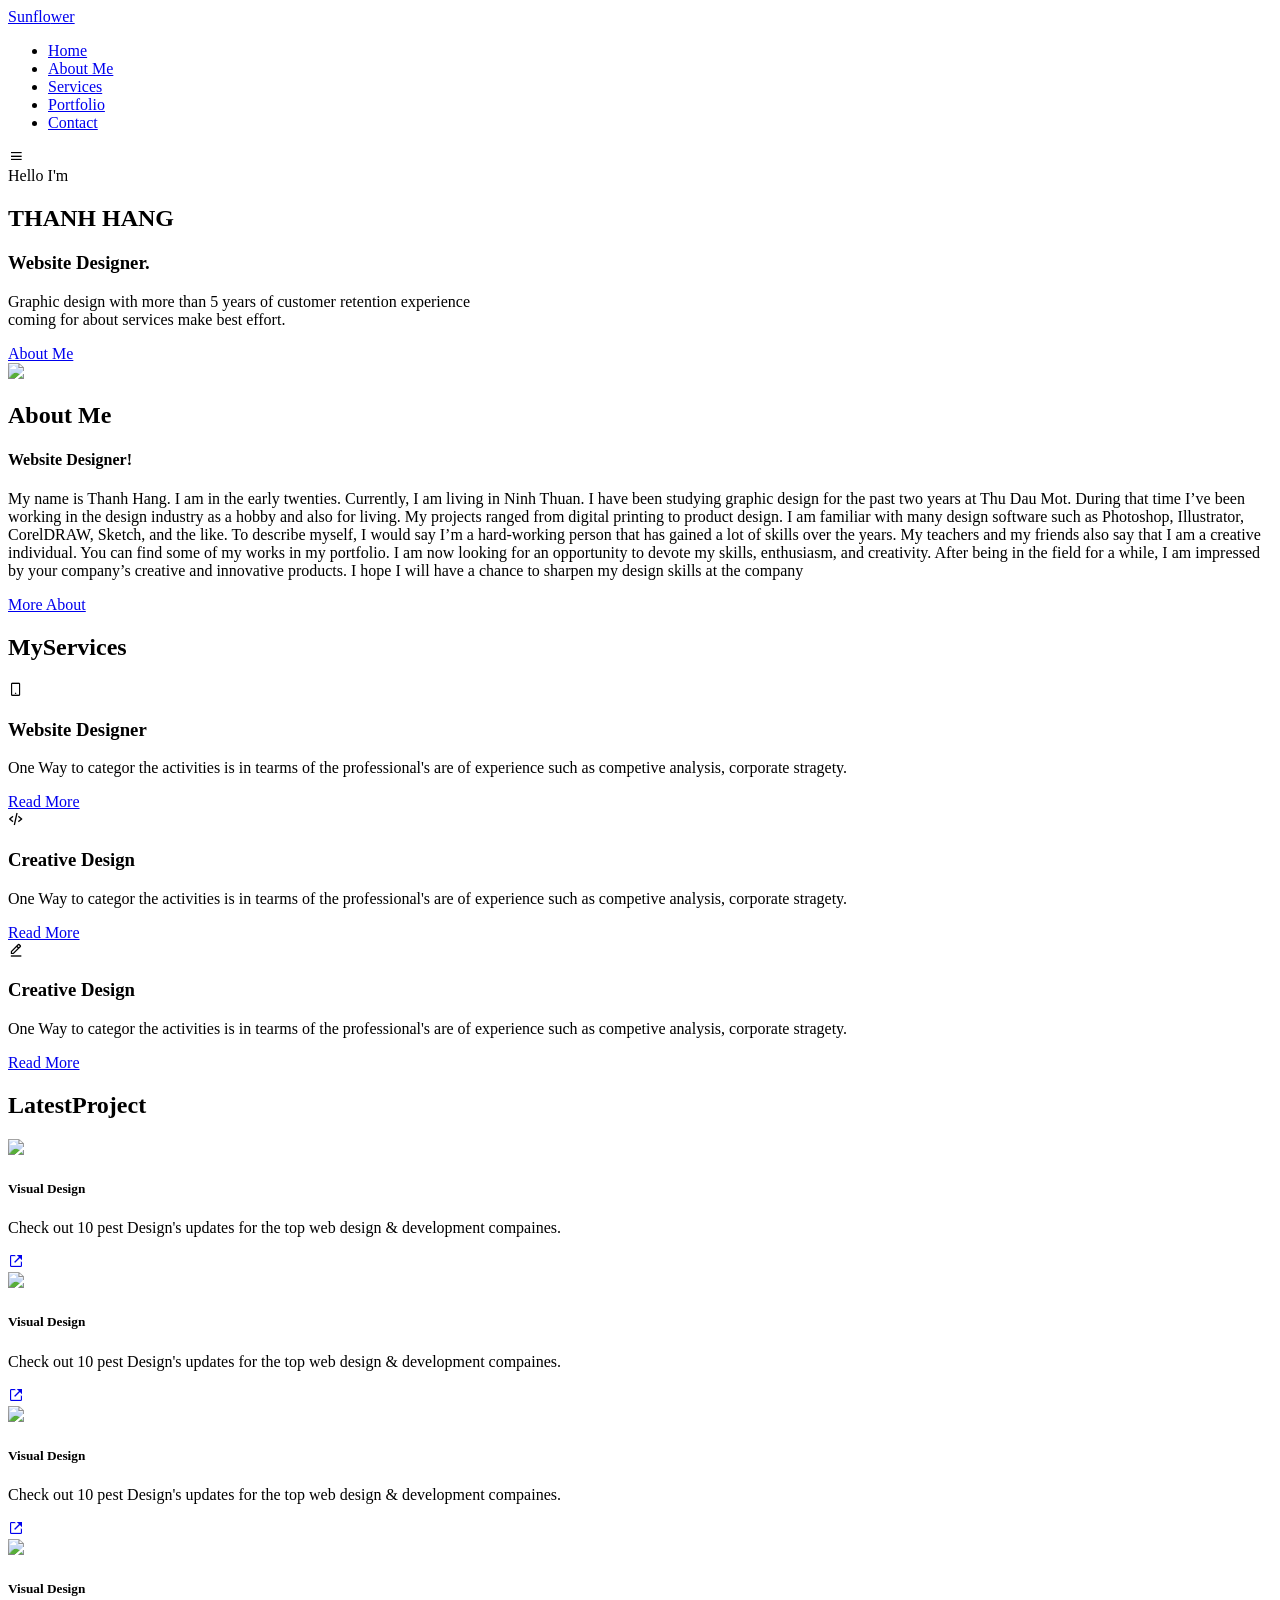
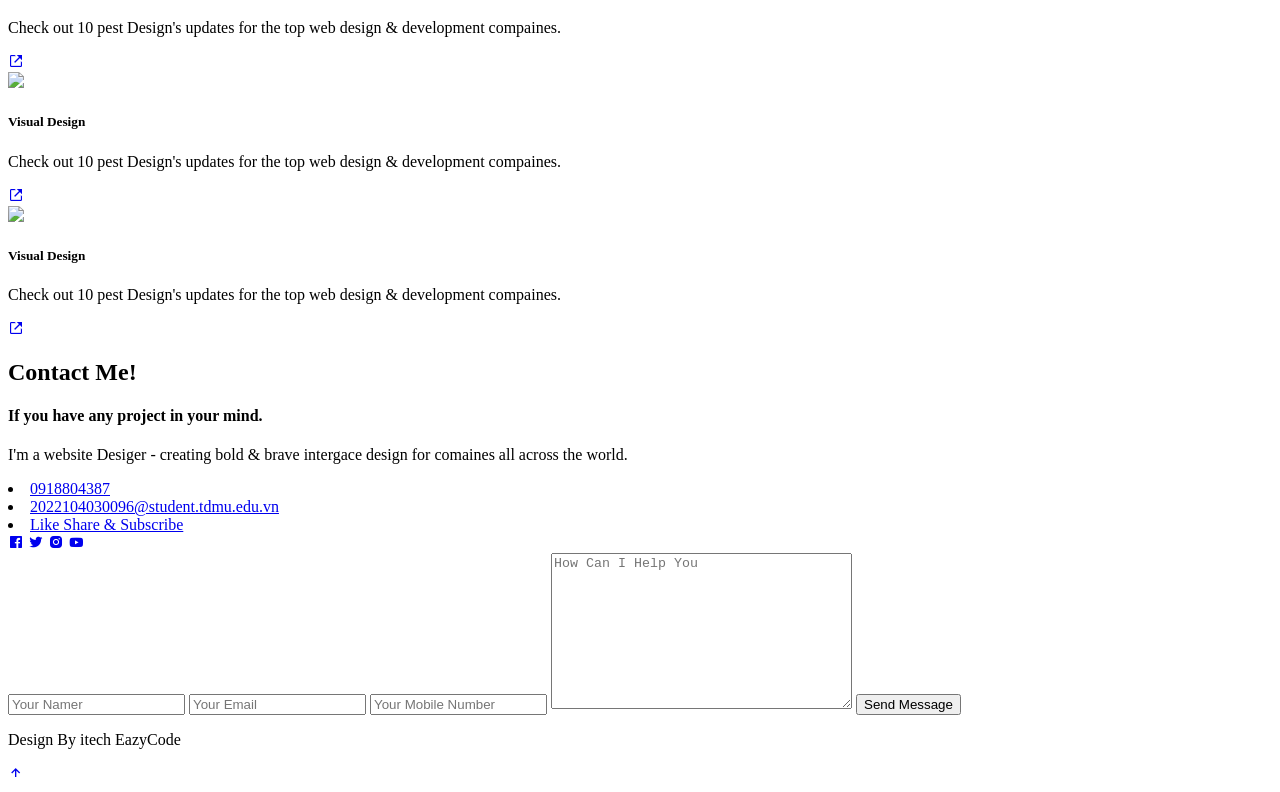
==== index.html @ 2a1840fd "portfolio portfolio-html" ====
<!DOCTYPE html>
<html lang="en">
<head>

<title>TRANTHITHANHHANG Portfolio Website</title>
<!---custom css link---->
<link rel="stylesheet" type="text/css" href="../css/style.css">

<link rel="stylesheet"
  href="https://unpkg.com/boxicons@latest/css/boxicons.min.css">
</head>
<body>
<!------Header Section------>
<header>
    <a href="#" class="logo">Sunflo<span>wer</span></a>
<ul class="navlist">
   <li><a href="#home" class="active">Home</a></li>
   <li><a href="#about">About Me</a></li>
   <li><a href="#services">Services</a></li>
   <li><a href="#portfolio">Portfolio</a></li>
   <li><a href="#contact">Contact</a></li>
   </ul>
   <div class="bx bx-menu" id="menu-icon"></div>
   </header>
   
   <!---------Home Section--------------->
   <section class="home" id="home">
   <div class="home-text">
   <div class="slide">
   <span class="one">Hello</span>
   <span class="two">I'm</span>
   </div>
   <h1>THANH HANG</h1>
   <h3>Website <span>Designer.</span></h3>
   <p>Graphic design with more than 5 years of customer retention experience <br> coming for about services make best effort.</p>
   <div class="button">
   <a href="#" class="btn">About Me</a>
   </div>
   </div>
   </section>
   
   <!------about Section------->
<section class="about" id="about">
<div class="about-img">
<img src="../img/ảnh đại diện.png">
</div>

<div class="about-text">
<h2>About <span>Me</span></h2>
<h4>Website Designer!</h4>
<p>My name is Thanh Hang. I am in the early twenties. Currently, I am living in Ninh Thuan. I have been studying graphic design for the past two years at Thu Dau Mot. During that time I’ve been working in the design industry as a hobby and also for living. My projects ranged from digital printing to product design. I am familiar with many design software such as Photoshop, Illustrator, CorelDRAW, Sketch, and the like. To describe myself, I would say I’m a hard-working person that has gained a lot of skills over the years. My teachers and my friends also say that I am a creative individual. You can find some of my works in my portfolio. I am now looking for an opportunity to devote my skills, enthusiasm, and creativity. After being in the field for a while, I am impressed by your company’s creative and innovative products. I hope I will have a chance to sharpen my design skills at the company
</p>
<a href="#" class="btn">More About</a>
</div>
</section>
<!-----------Services Section-------------->
<section class="services" id="services">
<div class="main-text">
<h2><span>My</span>Services</h2>
</div>
<div class="services-content">
<div class="box">
<div class="s-icons">
<i class='bx bx-mobile-alt'></i>
</div>
<h3>Website Designer</h3>
<p> One Way to categor the activities is in tearms of the professional's are of experience such as competive analysis, corporate stragety.</p>
<a href="#" class="btn">Read More</a>
</div>

<div class="box">
<div class="s-icons">
<i class='bx bx-code-alt'></i>
</div>
<h3>Creative Design</h3>
<p>One Way to categor the activities is in tearms of the professional's are of experience such as competive analysis, corporate stragety.</p>
<a href="#" class="btn">Read More</a>
</div>

<div class="box">
<div class="s-icons">
<i class='bx bx-edit-alt'></i>
</div>
<h3>Creative Design</h3>
<p>One Way to categor the activities is in tearms of the professional's are of experience such as competive analysis, corporate stragety.</p>
<a href="#" class="btn">Read More</a>
</div>
</div>
</section>

<!-----------Portfolio Section--------->
<section class="portfolio" id="portfolio">
<div class="main-text">
<h2><span>Latest</span>Project</h2>
</div>
<div class="portfolio-content">
<div class="row">
<img src="../img/hinh 1.jpg">
<div class="layer">
<h5>Visual Design</h5>
<p>Check out 10 pest Design's updates for the top web design & development compaines.</p>
<a href="#"> <i class='bx bx-link-external'></i></a>
</div>
</div>

<div class="row">
<img src="../img/hình 2.jpg">
<div class="layer">
<h5>Visual Design</h5>
<p>Check out 10 pest Design's updates for the top web design & development compaines.</p>
<a href="#"> <i class='bx bx-link-external'></i></a>
</div>
</div>

<div class="row">
<img src="../img/hinh 3.jpg">
<div class="layer">
<h5>Visual Design</h5>
<p>Check out 10 pest Design's updates for the top web design & development compaines.</p>
<a href="#"> <i class='bx bx-link-external'></i></a>
</div>
</div>

<div class="row">
<img src="../img/hinh 4.jpg">
<div class="layer">
<h5>Visual Design</h5>
<p>Check out 10 pest Design's updates for the top web design & development compaines.</p>
<a href="#"> <i class='bx bx-link-external'></i></a>
</div>
</div>

<div class="row">
<img src="../img/hinh 5.jpg">
<div class="layer">
<h5>Visual Design</h5>
<p>Check out 10 pest Design's updates for the top web design & development compaines.</p>
<a href="#"> <i class='bx bx-link-external'></i></a>
</div>
</div>

<div class="row">
  <img src="../img/hinh 6.jpg">
  <div class="layer">
  <h5>Visual Design</h5>
<p>Check out 10 pest Design's updates for the top web design & development compaines.</p>
<a href="#"> <i class='bx bx-link-external'></i></a>
</div>
</div>
</div>

</section>
<!--------------Contact section----------->
<section class="contact" id="contact">
<div class="contact-text">
<h2>Contact <span>Me!</span></h2>
<h4> If you have any project in your mind.</h4>
<p>I'm a website Desiger - creating bold & brave intergace design for comaines all across the world.</p>
<div class="list">
<li><a href="#">0918804387</a></li>
<li><a href="#">2022104030096@student.tdmu.edu.vn</a></li>
<li><a href="#">Like Share & Subscribe</a></li>
</div>
<div class="contact-icons">
<a href="#"><i class='bx bxl-facebook-square'></i></a>
<a href="#"><i class='bx bxl-twitter'></i></a>
<a href="#"><i class='bx bxl-instagram-alt'></i></a>
<a href="#"><i class='bx bxl-youtube' ></i></a>
</div>

</div>
<div class="contact-form">
<from action="">
<input type="name" placeholder="Your Namer " required>
<input type="email" placeholder="Your Email " required>
<input type="number" placeholder="Your Mobile Number " required>
<textarea name="" id="" cols="35" rows="10" placeholder="How Can I Help You " required></textarea>
<input type="submit" value="Send Message" class="submit" required>
</from>

</div>

</div>
</section>

<!-----------End Section---------->
<section class="end">
<div class="last-text">
<p>Design By itech EazyCode</p>
</div>
<div class="top">
<a href="#home"><i class='bx bx-up-arrow-alt' ></i></a>
</div>
</section>

</body>

</html>
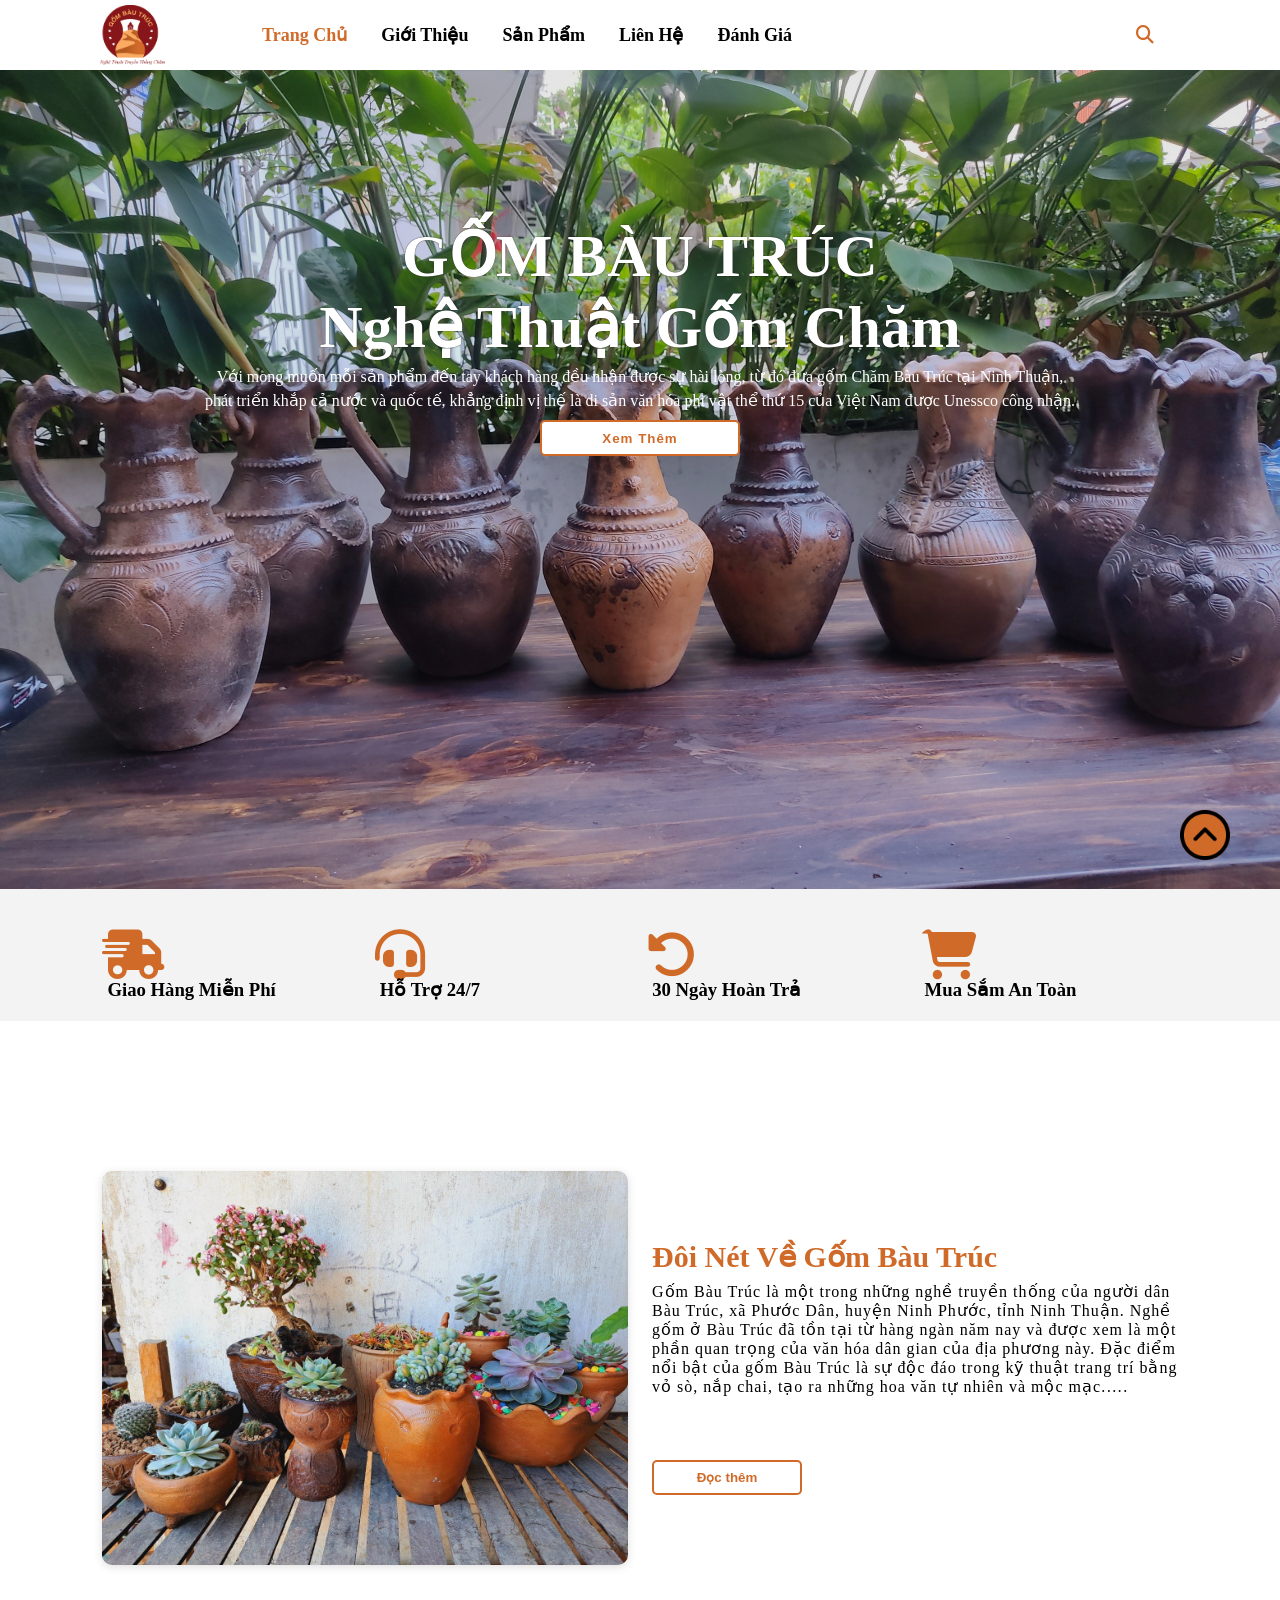
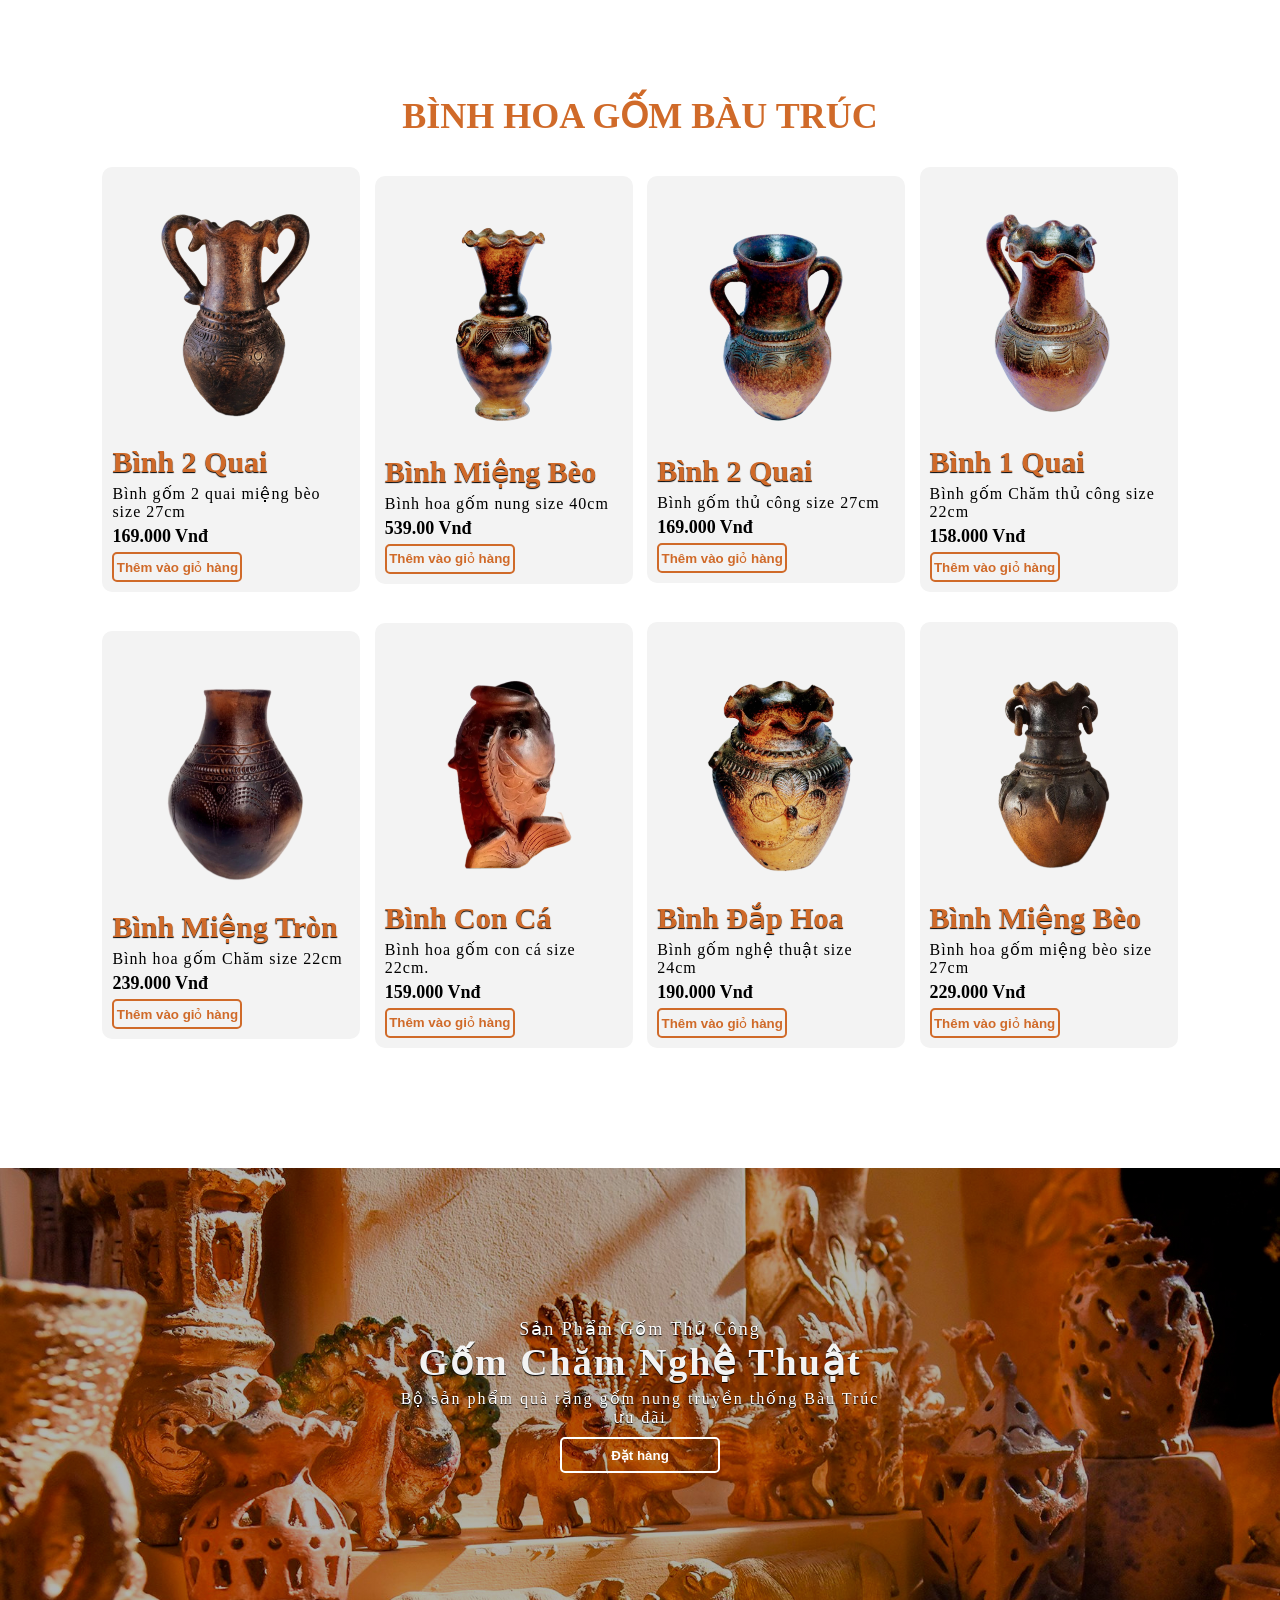
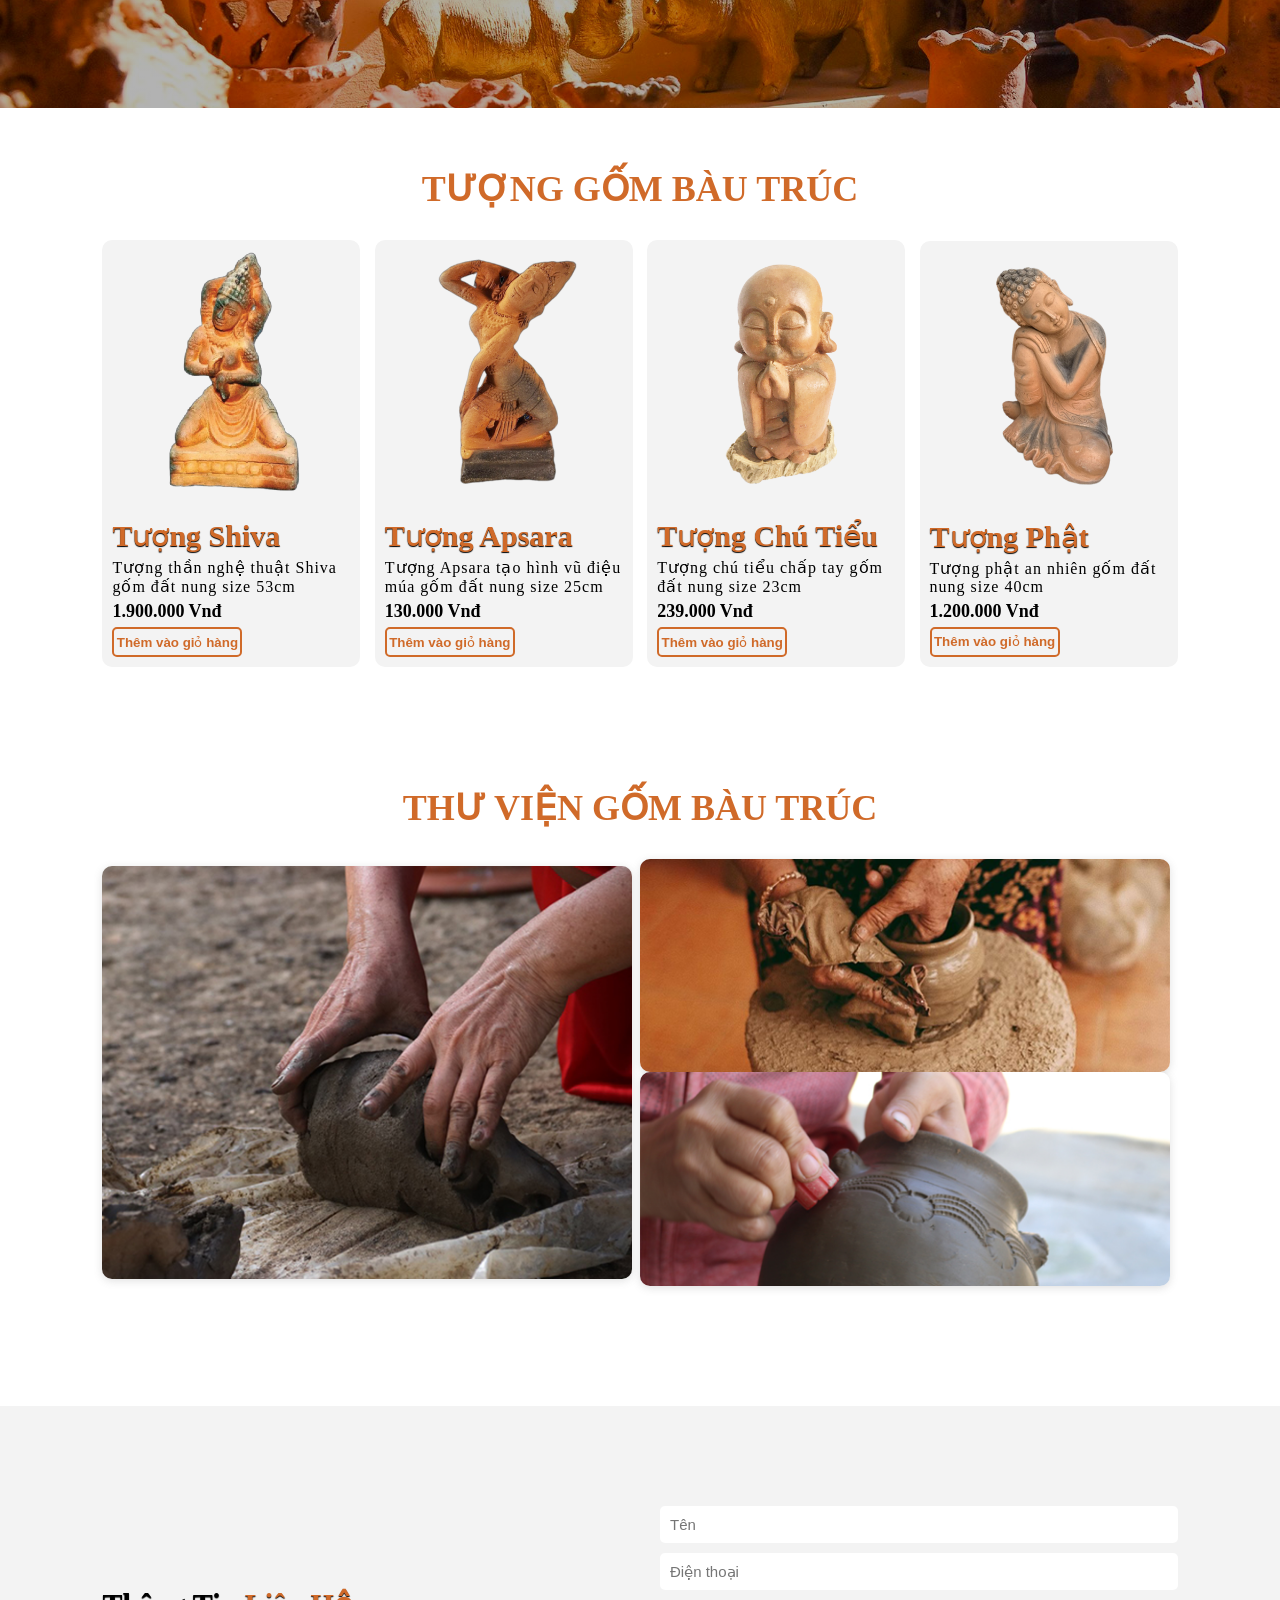
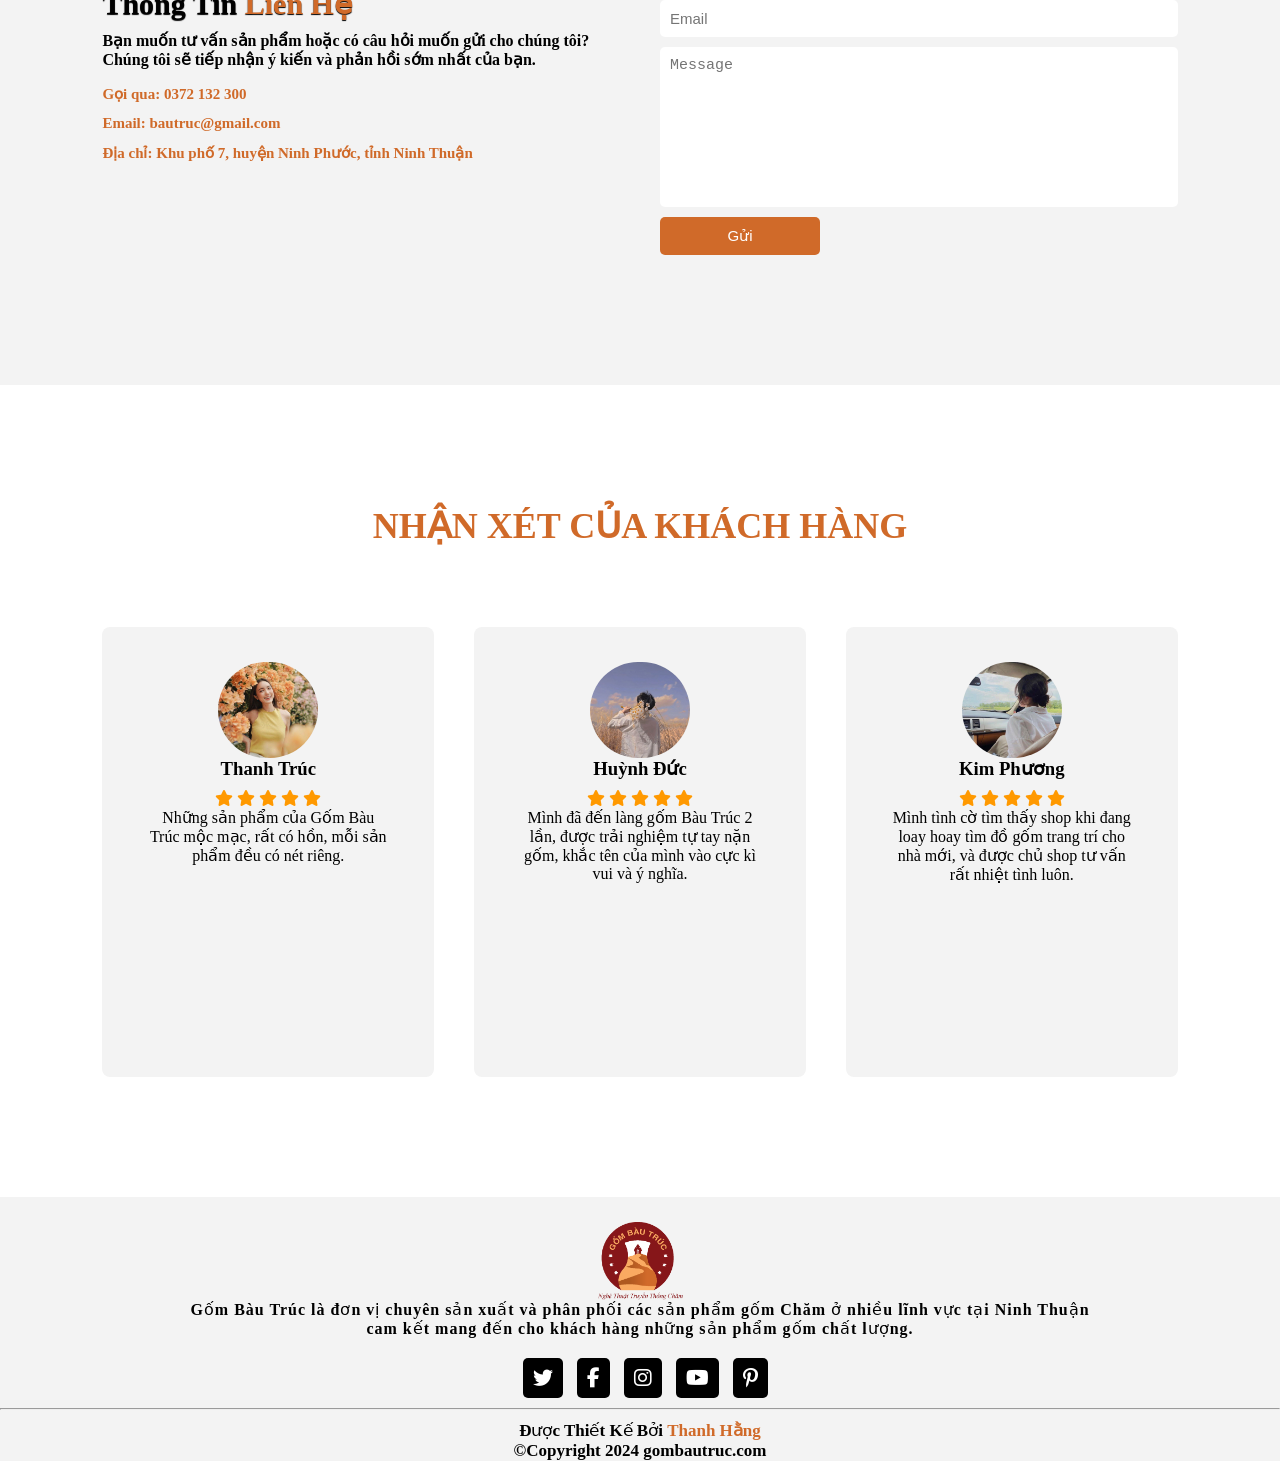
==== commit c6025608: "web_bautruc wev_bautruc" ====
--- a/index.html
+++ b/index.html
@@ -1,198 +1,435 @@
-<!DOCTYPE html>
+<DOCTYPE html>
 <html lang="en">
 <head>
-
-<title>TRANTHITHANHHANG Portfolio Website</title>
-<!---custom css link---->
-<link rel="stylesheet" type="text/css" href="../css/style.css">
-
-<link rel="stylesheet"
-  href="https://unpkg.com/boxicons@latest/css/boxicons.min.css">
+    <meta charset="UTF-8">
+    <meta http-equiv="X-UA-Compatible" content="IE=edge">
+    <meta name="viewport" content="width=device-width, initial-scale=1.0">
+    <title>Gom Bau Truc Webiste</title>
+
+    <!-- Style Css Link -->
+    <link rel="stylesheet" href="style.css">
+    <!-- Style Css Link -->
+
+    <!-- Font Awesome Cdn -->
+    <link rel="stylesheet" href="https://cdnjs.cloudflare.com/ajax/libs/font-awesome/6.4.0/css/all.min.css">
+    <!-- Font Awesome Cdn -->
+
 </head>
 <body>
-<!------Header Section------>
-<header>
-    <a href="#" class="logo">Sunflo<span>wer</span></a>
-<ul class="navlist">
-   <li><a href="#home" class="active">Home</a></li>
-   <li><a href="#about">About Me</a></li>
-   <li><a href="#services">Services</a></li>
-   <li><a href="#portfolio">Portfolio</a></li>
-   <li><a href="#contact">Contact</a></li>
-   </ul>
-   <div class="bx bx-menu" id="menu-icon"></div>
-   </header>
-   
-   <!---------Home Section--------------->
-   <section class="home" id="home">
-   <div class="home-text">
-   <div class="slide">
-   <span class="one">Hello</span>
-   <span class="two">I'm</span>
-   </div>
-   <h1>THANH HANG</h1>
-   <h3>Website <span>Designer.</span></h3>
-   <p>Graphic design with more than 5 years of customer retention experience <br> coming for about services make best effort.</p>
-   <div class="button">
-   <a href="#" class="btn">About Me</a>
-   </div>
-   </div>
-   </section>
-   
-   <!------about Section------->
-<section class="about" id="about">
-<div class="about-img">
-<img src="../img/ảnh đại diện.png">
+
+    <!-- Header Start -->
+    <div class="header">
+        <nav>
+            <input type="checkbox" id="show-search">
+            <input type="checkbox" id="show-menu">
+            <label for="show-menu" class="menu-icon"><i class="fas fa-bars"></i></label>
+            <div class="content">
+                <div class="logo"><a href="index.html"><img src="./images/logo12.png" alt=""></a></div>
+
+                <ul class="links">
+                    <li><a href="#" id="first">Trang Chủ</a></li>
+                    <li><a href="#about">Giới Thiệu</a></li>
+                    <li><a href="#product">Sản Phẩm</a></li>
+                    <li><a href="#contact">Liên Hệ </a></li>
+                    <li><a href="#review">Đánh Giá</a></li>
+                </ul>
+            </div>
+            <label for="show-search" class="search-icon"><i class="fas fa-search"></i></label>
+            <form action="#" class="search-box">
+                <input type="text" placeholder="Search" required>
+                <button type="submit" class="go-icon"><i class="fas fa-long-arrow-alt-right"></i></button>
+            </form>
+
+        </nav>
+    </div>
+    <!-- Header End -->
+
+
+
+
+
+    <!-- Home Section Start -->
+    <div class="home">
+        <div class="main-text">
+            <h1>GỐM BÀU TRÚC <br>Nghệ Thuật Gốm Chăm</h1>
+            <p>Với mong muốn mỗi sản phẩm đến tay khách hàng đều nhận được sự hài lòng, từ đó đưa gốm Chăm Bàu Trúc tại Ninh Thuận,</p>
+            <p>phát triển khắp cả nước và quốc tế, khẳng định vị thế là di sản văn hóa phi vật thể thứ 15 của Việt Nam được Unessco công nhận.</p>
+            <button id="btn">Xem Thêm</button>
+        </div>
+    </div>
+    <!-- Home Section End -->
+
+
+
+
+
+    <!-- Top Section Card Start -->
+    <section class="offers">
+        <div class="offer-content">
+            <div class="row">
+                <i class="fa-solid fa-truck-fast"></i>
+                <h3>Giao Hàng Miễn Phí</h3>
+               
+            </div>
+            <div class="row">
+                <i class="fa-solid fa-headset"></i>
+                <h3>Hỗ Trợ 24/7</h3>
+               
+            </div>
+            <div class="row">
+                <i class="fa-solid fa-rotate-left"></i>
+                <h3>30 Ngày Hoàn Trả</h3>
+              
+            </div>
+            <div class="row">
+                <i class="fa-solid fa-cart-shopping"></i>
+                <h3>Mua Sắm An Toàn</h3>
+               
+            </div>
+        </div>
+    </section>
+    <!-- Top Section Card End -->
+
+
+
+
+
+    <!-- About Section Start -->
+    <section class="about" id="about">
+        <div class="about-img">
+            <img src="./images/hinhgt.jpg" alt="">
+        </div>
+        <div class="about-text">
+            <h3>Đôi Nét Về Gốm Bàu Trúc</h3>
+            <p>Gốm Bàu Trúc là một trong những nghề truyền thống của người dân Bàu Trúc, xã Phước Dân, huyện Ninh Phước, tỉnh Ninh Thuận. Nghề gốm ở Bàu Trúc đã tồn tại từ hàng ngàn năm nay và được xem là một phần quan trọng của văn hóa dân gian của địa phương này. Đặc điểm nổi bật của gốm Bàu Trúc là sự độc đáo trong kỹ thuật trang trí bằng vỏ sò, nắp chai, tạo ra những hoa văn tự nhiên và mộc mạc.….</p>
+			
+
+            <button id="about-btn">Đọc thêm</button>
+        </div>
+        
+    </section>
+    <!-- About Section End -->
+
+
+
+
+
+    <!-- Product Section Start -->
+    <section class="product" id="product">
+        <div class="main-txt">
+            <h3>BÌNH HOA GỐM BÀU TRÚC</h3>
+        </div>
+        <div class="card-content">
+            <div class="row">
+                <img src="./images/H22.png" alt="">
+                <div class="card-body">
+                    <h3>Bình 2 Quai</h3>
+                    <p>Bình gốm 2 quai miệng bèo size 27cm</p>
+                    <h5>169.000 Vnđ</h5>
+                    <button>Thêm vào giỏ hàng</button>
+                </div>
+            </div>
+            <div class="row">
+                <img src="./images/H11.png" alt="">
+                <div class="card-body">
+                    <h3>Bình Miệng Bèo</h3>
+                    <p>Bình hoa gốm nung size 40cm</p>
+                    <h5>539.00 Vnđ</h5>
+                    <button>Thêm vào giỏ hàng</button>
+                </div>
+            </div>
+            <div class="row">
+                <img src="./images/H3.png" alt="">
+                <div class="card-body">
+                    <h3>Bình 2 Quai</h3>
+                    <p>Bình gốm thủ công size 27cm</p>
+                    <h5>169.000 Vnđ</h5>
+                    <button>Thêm vào giỏ hàng</button>
+                </div>
+            </div>
+            <div class="row">
+                <img src="./images/H4.png" alt="">
+                <div class="card-body">
+                    <h3>Bình 1 Quai</h3>
+                    <p>Bình gốm Chăm thủ công size 22cm</p>
+                    <h5>158.000 Vnđ</h5>
+                    <button>Thêm vào giỏ hàng</button>
+                </div>
+            </div>
+        </div>
+
+        <div class="card-content">
+            <div class="row">
+                <img src="./images/H5.png" alt="">
+                <div class="card-body">
+                    <h3>Bình Miệng Tròn</h3>
+                    <p>Bình hoa gốm Chăm size 22cm</p>
+                    <h5>239.000 Vnđ </h5>
+                    <button>Thêm vào giỏ hàng</button>
+                </div>
+            </div>
+            <div class="row">
+                <img src="./images/H6.png" alt="">
+                <div class="card-body">
+                    <h3>Bình Con Cá</h3>
+                    <p>Bình hoa gốm con cá size 22cm.</p>
+                    <h5>159.000 Vnđ</h5>
+                    <button>Thêm vào giỏ hàng</button>
+                </div>
+            </div>
+            <div class="row">
+                <img src="./images/H77.png" alt="">
+                <div class="card-body">
+                    <h3>Bình Đắp Hoa</h3>
+                    <p>Bình gốm nghệ thuật size 24cm</p>
+                    <h5>190.000 Vnđ</h5>
+                    <button>Thêm vào giỏ hàng</button>
+                </div>
+            </div>
+            <div class="row">
+                <img src="./images/H8.png" alt="">
+                <div class="card-body">
+                    <h3>Bình Miệng Bèo</h3>
+                    <p>Bình hoa gốm miệng bèo size 27cm</p>
+                    <h5>229.000 Vnđ</h5>
+                    <button>Thêm vào giỏ hàng</button>
+                </div>
+            </div>
+        </div>
+
+    </section>
+    <!-- Product Section End -->
+
+
+
+
+
+    <!-- Banner Start -->
+    <div class="banner">
+        <div class="banner-content">
+            <h5>Sản Phẩm Gốm Thủ Công</h5>
+            <h3>Gốm Chăm Nghệ Thuật</h3>
+            <p>Bộ sản phẩm quà tặng gốm nung truyền thống Bàu Trúc <br>ưu đãi</p>
+            <button><a href="#products">Đặt hàng</a></button>
+        </div>
+    </div>
+    <!-- Banner End -->
+
+
+
+
+
+
+    <!-- Sale Products Start -->
+    <section class="product" id="products" style="margin-top: 50px;">
+        <div class="main-txt">
+            <h3>TƯỢNG GỐM BÀU TRÚC</h3>
+        </div>
+        <div class="card-content">
+            <div class="row">
+                <img src="./images/T11.png" alt="">
+                <div class="card-body">
+                    <h3>Tượng Shiva</h3>
+                    <p>Tượng thần nghệ thuật Shiva gốm đất nung size 53cm</p>
+                    <h5>1.900.000 Vnđ</h5>
+                    <button>Thêm vào giỏ hàng</button>
+                </div>
+            </div>
+            <div class="row">
+                <img src="./images/T22.png" alt="">
+                <div class="card-body">
+                    <h3>Tượng Apsara</h3>
+                    <p>Tượng Apsara tạo hình vũ điệu múa gốm đất nung size 25cm</p>
+                    <h5>130.000 Vnđ</h5>
+                    <button>Thêm vào giỏ hàng</button>
+                </div>
+            </div>
+            <div class="row">
+                <img src="./images/T3.png" alt="">
+                <div class="card-body">
+                    <h3>Tượng Chú Tiểu</h3>
+                    <p>Tượng chú tiểu chấp tay gốm đất nung size 23cm</p>
+                    <h5>239.000 Vnđ</h5>
+                    <button>Thêm vào giỏ hàng</button>
+                </div>
+            </div>
+            <div class="row">
+                <img src="./images/T4.png" alt="">
+                <div class="card-body">
+                    <h3>Tượng Phật </h3>
+                    <p>Tượng phật an nhiên gốm đất nung size 40cm</p>
+                    <h5>1.200.000 Vnđ</h5>
+                    <button>Thêm vào giỏ hàng</button>
+                </div>
+            </div>
+        </div>
+
+    </section>
+    <!-- Sale Products End -->
+
+
+
+
+
+    <!-- Our Gallary Start -->
+    <div class="gallary">
+        <h3>THƯ VIỆN GỐM BÀU TRÚC</h3>
+        <div class="gallary-img">
+            <div class="img1">
+                <img src="./images/TV1.png" alt="">
+            </div>
+            <div class="img1">
+                <img src="./images/TV.png" alt="">
+                <img src="./images/TV3.png" alt="">
+            </div>
+        </div>
+    </div>
+    <!-- Our Gallary End -->
+
+
+
+
+
+    <!-- Contact Section Start -->
+    <section class="contact" id="contact">
+        <div class="content-text">
+            <h2>Thông Tin <span>Liên Hệ</span></h2>
+            <p>Bạn muốn tư vấn sản phẩm hoặc có câu hỏi muốn gửi cho chúng tôi?</p>
+            <p>Chúng tôi sẽ tiếp nhận ý kiến và phản hồi sớm nhất của bạn.</p>
+            <div class="list">
+                <li><a href="#">Gọi qua: 0372 132 300</a></li>
+                <li><a href="#">Email: bautruc@gmail.com</a></li>
+                <li><a href="#">Địa chỉ: Khu phố 7, huyện Ninh Phước, tỉnh Ninh Thuận</a></li>
+            </div>
+        </div>
+
+        <div class="contact-form">
+            <form action="#">
+                <input type="name" placeholder="Tên" required>
+                <input type="number" placeholder="Điện thoại" required>
+                <input type="email" placeholder="Email" required>
+                <textarea name="" id="" cols="35" rows="10" placeholder="Message"></textarea>
+                <input type="submit" value="Gửi" class="submit" required>
+
+            </form>
+        </div>
+
+    </section>
+    <!-- Contact Section End -->
+
+
+
+
+
+    <!-- Review Section Start -->
+    <section class="review" id="review">
+        <div class="main-txt">
+            <h3>NHẬN XÉT CỦA<span> KHÁCH HÀNG</span></h3>
+        </div>
+
+        <div class="review-content">
+        <div class="box">
+        <div class="img">
+            <img src="./images/KH1.png" alt="">
+        </div>
+        <h3>Thanh Trúc</h3>
+        <div class="star">
+            <i class="fa-solid fa-star checked"></i>
+            <i class="fa-solid fa-star checked"></i>
+            <i class="fa-solid fa-star checked"></i>
+            <i class="fa-solid fa-star checked"></i>
+            <i class="fa-solid fa-star checked"></i>
+        </div>
+        <p>Những sản phẩm của Gốm Bàu Trúc mộc mạc, rất có hồn, mỗi sản phẩm đều có nét riêng.</p>
+
+    </div>
+        <div class="box">
+        <div class="img">
+            <img src="./images/KH2.png" alt="">
+        </div>
+        <h3>Huỳnh Đức</h3>
+        <div class="star">
+            <i class="fa-solid fa-star checked"></i>
+            <i class="fa-solid fa-star checked"></i>
+            <i class="fa-solid fa-star checked"></i>
+            <i class="fa-solid fa-star checked"></i>
+            <i class="fa-solid fa-star checked"></i>
+        </div>
+        <p>Mình đã đến làng gốm Bàu Trúc 2 lần, được trải nghiệm tự tay nặn gốm, khắc tên của mình vào cực kì vui và ý nghĩa.</p>
+
+    </div>
+        <div class="box">
+        <div class="img">
+            <img src="./images/KH3.png" alt="">
+        </div>
+        <h3>Kim Phương</h3>
+        <div class="star">
+            <i class="fa-solid fa-star checked"></i>
+            <i class="fa-solid fa-star checked"></i>
+            <i class="fa-solid fa-star checked"></i>
+            <i class="fa-solid fa-star checked"></i>
+            <i class="fa-solid fa-star checked"></i>
+        </div>
+        <p>Mình tình cờ tìm thấy shop khi đang loay hoay tìm đồ gốm trang trí cho nhà mới, và được chủ shop tư vấn rất nhiệt tình luôn.</p>
+
+    </div>
+
 </div>
 
-<div class="about-text">
-<h2>About <span>Me</span></h2>
-<h4>Website Designer!</h4>
-<p>My name is Thanh Hang. I am in the early twenties. Currently, I am living in Ninh Thuan. I have been studying graphic design for the past two years at Thu Dau Mot. During that time I’ve been working in the design industry as a hobby and also for living. My projects ranged from digital printing to product design. I am familiar with many design software such as Photoshop, Illustrator, CorelDRAW, Sketch, and the like. To describe myself, I would say I’m a hard-working person that has gained a lot of skills over the years. My teachers and my friends also say that I am a creative individual. You can find some of my works in my portfolio. I am now looking for an opportunity to devote my skills, enthusiasm, and creativity. After being in the field for a while, I am impressed by your company’s creative and innovative products. I hope I will have a chance to sharpen my design skills at the company
-</p>
-<a href="#" class="btn">More About</a>
-</div>
-</section>
-<!-----------Services Section-------------->
-<section class="services" id="services">
-<div class="main-text">
-<h2><span>My</span>Services</h2>
-</div>
-<div class="services-content">
-<div class="box">
-<div class="s-icons">
-<i class='bx bx-mobile-alt'></i>
-</div>
-<h3>Website Designer</h3>
-<p> One Way to categor the activities is in tearms of the professional's are of experience such as competive analysis, corporate stragety.</p>
-<a href="#" class="btn">Read More</a>
-</div>
-
-<div class="box">
-<div class="s-icons">
-<i class='bx bx-code-alt'></i>
-</div>
-<h3>Creative Design</h3>
-<p>One Way to categor the activities is in tearms of the professional's are of experience such as competive analysis, corporate stragety.</p>
-<a href="#" class="btn">Read More</a>
-</div>
-
-<div class="box">
-<div class="s-icons">
-<i class='bx bx-edit-alt'></i>
-</div>
-<h3>Creative Design</h3>
-<p>One Way to categor the activities is in tearms of the professional's are of experience such as competive analysis, corporate stragety.</p>
-<a href="#" class="btn">Read More</a>
-</div>
-</div>
-</section>
-
-<!-----------Portfolio Section--------->
-<section class="portfolio" id="portfolio">
-<div class="main-text">
-<h2><span>Latest</span>Project</h2>
-</div>
-<div class="portfolio-content">
-<div class="row">
-<img src="../img/hinh 1.jpg">
-<div class="layer">
-<h5>Visual Design</h5>
-<p>Check out 10 pest Design's updates for the top web design & development compaines.</p>
-<a href="#"> <i class='bx bx-link-external'></i></a>
-</div>
-</div>
-
-<div class="row">
-<img src="../img/hình 2.jpg">
-<div class="layer">
-<h5>Visual Design</h5>
-<p>Check out 10 pest Design's updates for the top web design & development compaines.</p>
-<a href="#"> <i class='bx bx-link-external'></i></a>
-</div>
-</div>
-
-<div class="row">
-<img src="../img/hinh 3.jpg">
-<div class="layer">
-<h5>Visual Design</h5>
-<p>Check out 10 pest Design's updates for the top web design & development compaines.</p>
-<a href="#"> <i class='bx bx-link-external'></i></a>
-</div>
-</div>
-
-<div class="row">
-<img src="../img/hinh 4.jpg">
-<div class="layer">
-<h5>Visual Design</h5>
-<p>Check out 10 pest Design's updates for the top web design & development compaines.</p>
-<a href="#"> <i class='bx bx-link-external'></i></a>
-</div>
-</div>
-
-<div class="row">
-<img src="../img/hinh 5.jpg">
-<div class="layer">
-<h5>Visual Design</h5>
-<p>Check out 10 pest Design's updates for the top web design & development compaines.</p>
-<a href="#"> <i class='bx bx-link-external'></i></a>
-</div>
-</div>
-
-<div class="row">
-  <img src="../img/hinh 6.jpg">
-  <div class="layer">
-  <h5>Visual Design</h5>
-<p>Check out 10 pest Design's updates for the top web design & development compaines.</p>
-<a href="#"> <i class='bx bx-link-external'></i></a>
-</div>
-</div>
-</div>
-
-</section>
-<!--------------Contact section----------->
-<section class="contact" id="contact">
-<div class="contact-text">
-<h2>Contact <span>Me!</span></h2>
-<h4> If you have any project in your mind.</h4>
-<p>I'm a website Desiger - creating bold & brave intergace design for comaines all across the world.</p>
-<div class="list">
-<li><a href="#">0918804387</a></li>
-<li><a href="#">2022104030096@student.tdmu.edu.vn</a></li>
-<li><a href="#">Like Share & Subscribe</a></li>
-</div>
-<div class="contact-icons">
-<a href="#"><i class='bx bxl-facebook-square'></i></a>
-<a href="#"><i class='bx bxl-twitter'></i></a>
-<a href="#"><i class='bx bxl-instagram-alt'></i></a>
-<a href="#"><i class='bx bxl-youtube' ></i></a>
-</div>
-
-</div>
-<div class="contact-form">
-<from action="">
-<input type="name" placeholder="Your Namer " required>
-<input type="email" placeholder="Your Email " required>
-<input type="number" placeholder="Your Mobile Number " required>
-<textarea name="" id="" cols="35" rows="10" placeholder="How Can I Help You " required></textarea>
-<input type="submit" value="Send Message" class="submit" required>
-</from>
-
-</div>
-
-</div>
-</section>
-
-<!-----------End Section---------->
-<section class="end">
-<div class="last-text">
-<p>Design By itech EazyCode</p>
-</div>
-<div class="top">
-<a href="#home"><i class='bx bx-up-arrow-alt' ></i></a>
-</div>
-</section>
+    </section>
+    <!-- Review Section End -->
+
+
+
+
+
+    <!-- Footer Start -->
+    <footer id="footer">
+        <div class="footer-content">
+            <div class="logo">
+                <img src="./images/logo12.png" alt="">
+            </div>
+
+            <p>Gốm Bàu Trúc là đơn vị chuyên sản xuất và phân phối các sản phẩm gốm Chăm ở nhiều lĩnh vực tại Ninh Thuận
+                <br> cam kết mang đến cho khách hàng những sản phẩm gốm chất lượng.
+            </p>
+            <div class="socail-links">
+                <i class="fa-brands fa-twitter"></i>
+                <i class="fa-brands fa-facebook-f"></i>
+                <i class="fa-brands fa-instagram"></i>
+                <i class="fa-brands fa-youtube"></i>
+                <i class="fa-brands fa-pinterest-p"></i>
+            </div>
+        </div>
+        <hr>
+        <div class="footer-bottom-content">
+            <p>Được Thiết Kế Bởi <a href="#">Thanh Hằng</a></p>
+            <div class="copyright">
+                <p>&copy;Copyright 2024 <strong></strong>gombautruc.com </p>
+            </div>
+        </div>
+    </footer>
+    <!-- Footer End -->
+    <a href="#" class="arrow"><i><img src="./images/up-arrow.png" alt="" width="50px"></i></a>
+
+
+
+
+
+
+
+
+
+
+
+
+
+
+
+
+
+
+
 
 </body>
-
-</html>
+</html>
--- a/style.css
+++ b/style.css
@@ -0,0 +1,698 @@
+*{
+    margin: 0;
+    padding: 0;
+    box-sizing: border-box;
+    text-decoration: none;
+    list-style: none;
+    scroll-behavior: smooth;
+}
+html::-webkit-scrollbar-track{
+    background: transparent;
+}
+html::-webkit-scrollbar-thumb{
+    background: #D06A29;
+    border-radius: 10px;
+}
+html::-webkit-scrollbar{
+    width: 10px;
+}
+body{
+    background: white;
+}
+
+/* Header Start */
+.header{
+    background: white;
+    width: 100%;
+    box-shadow: 0px 1px 1px black;
+}
+.header nav{
+    position: relative;
+    display: flex;
+    max-width: calc(100% - 200px);
+    margin: 0 auto;
+    height: 70px;
+    align-items: center;
+    justify-content: space-between;
+}
+nav .content{
+    display: flex;
+    align-items: center;
+}
+nav .content .links{
+    margin-left: 80px;
+    display: flex;
+}
+nav .content .logo a img{
+    width: 65px;
+}
+nav .content .links li{
+    list-style: none;
+    line-height: 70px;
+}
+#first{
+    color: #D06A29;
+}
+.content .links li a,
+.content .links li label{
+    color: black;
+    font-size: 18px;
+    padding: 9px 17px;
+    font-weight: bold;
+    border-radius: 5px;
+    transition: all 0.3s ease;
+}
+.content .links li label{
+    display: none;
+}
+.content .links li a:hover,
+.content .links li label:hover{
+    color: #D06A29;
+}
+.header .search-icon,
+.header .menu-icon{
+    color: #D06A29;
+    font-size: 18px;
+    line-height: 70px;
+    width: 70px;
+    text-align: center;
+    cursor: pointer;
+}
+.header .menu-icon{
+    display: none;
+}
+.header #show-search:checked ~ .search-icon i::before{
+    content: "\f00d";
+}
+.header .search-box{
+    position: absolute;
+    height: 100%;
+    max-width: calc(100% - 50px);
+    width: 100%;
+    opacity: 0;
+    pointer-events: none;
+    transition: all 0.3s ease;
+}
+.header #show-search:checked ~ .search-box{
+    opacity: 1;
+    pointer-events: auto;
+}
+.search-box input{
+    width: 100%;
+    height: 100%;
+    border: none;
+    outline: none;
+    font-size: 17px;
+    color: black;
+    background: white;
+    padding: 0 100px 0 15px;
+}
+.search-box input::placeholder{
+    color: black;
+}
+.search-box .go-icon{
+    position: absolute;
+    right: 10px;
+    top: 50%;
+    transform: translateY(-50%);
+    line-height: 60px;
+    width: 70px;
+    background: transparent;
+    border: none;
+    outline: none;
+    color: #D06A29;
+    font-size: 20px;
+    cursor: pointer;
+}
+.header input[type="checkbox"]{
+    display: none;
+}
+
+/* Responsive */
+@media screen and (max-width:1250px){
+    .header nav{
+        max-width: 100%;
+        padding: 0px 20px;
+    }
+    nav .content .links{
+        margin-left: 30px;
+    }
+    .content .links a{
+        padding: 8px 13px;
+    }
+    .header .search-box{
+        max-width: calc(100% - 100px);
+    }
+    .header .search-box input{
+        padding: 0px 100px 0px 15px;
+    }
+}
+@media screen and (max-width: 900px){
+    .header .menu-icon{
+        display: block;
+    }
+    .header #show-menu:checked ~ .menu-icon i::before{
+        content: "\f00d";
+    }
+    nav .content .links{
+        display: block;
+        position: fixed;
+        background: white;
+        height: 100%;
+        width: 100%;
+        top: 70px;
+        left: -100%;
+        margin-left: 0;
+        max-width: 350px;
+        overflow: auto;
+        padding-bottom: 100px;
+        transition: all 0.3s ease;
+    }
+    nav #show-menu:checked ~ .content .links{
+        left: 0%;
+    }
+    .content .links li{
+        margin: 15px 20px;
+    }
+    .content .links li a,
+    .content .links li label{
+        line-height: 40px;
+        font-size: 20px;
+        display: block;
+        padding: 8px 18px;
+        cursor: pointer;
+    }
+    .content .links li a.desktop-link{
+        display: none;
+    }
+}
+/* Header End */
+
+
+
+
+
+/* Home Section Start */
+.home{
+    width: 100%;
+    height:91vh;
+    background-image: linear-gradient(rgba(0,0,0,0.1),rgba(0,0,0,0.1)), url("./images/about-gốm.jpg");
+    background-repeat: no-repeat;
+    background-size: cover;
+    background-position: 50%;
+}
+.home .main-text{
+    text-align: center;
+    padding: 150px 10% 10px;
+}
+.main-text h1{
+    font-size: 60px;
+    color:#fff;
+    text-shadow: 0px 0px 1px black;
+}
+.home .main-text p{
+    color: white;
+    margin-top: 5px;
+}
+#btn{
+    width: 200px;
+    height: 36px;
+    font-weight: bold;
+    background: white;
+    color: #D06A29;
+    letter-spacing: 1px;
+    border: 2px solid #D06A29;
+    border-radius: 5px;
+    margin-top: 10px;
+    transition: 0.5s;
+    cursor: pointer;
+}
+#btn:hover{
+    background-color: #D06A29;
+    color: white;
+}
+/* Home Section End */
+
+
+
+
+
+/* Top Section Card Start */
+.offers{
+    padding: 10px 8% 20px;
+    background: #f3f3f3;
+}
+.offer-content{
+    display: grid;
+    grid-template-columns: repeat(auto-fit, minmax(250px, auto));
+    align-items: center;
+    gap: 0.90rem;
+    margin-top: 30px;
+}
+.offer-content .row{
+    position: relative;
+    overflow: hidden;
+    border-radius: 10px;
+    cursor: pointer;
+}
+.offer-content .row i{
+    font-size: 50px;
+    color: #D06A29;
+}
+.offer-content .row h3{
+    margin-left: 5px;
+}
+.offer-content .row p{
+    margin-left: 5px;
+}
+@media (max-width:920px){
+    .offer-content{
+        grid-template-columns: 1fr;
+    }
+}
+/* Top Section Card End */
+
+
+
+
+
+/* About Section Start */
+.about{
+    padding: 150px 8% 120px;
+    display: grid;
+    grid-template-columns: repeat(2, 1fr);
+    align-items: center;
+    gap: 1.5rem;
+}
+.about-img img{
+    max-width: 530px;
+    height: auto;
+    width: 100%;
+    border-radius: 10px;
+    box-shadow: rgba(99, 99, 99, 0.2) 0px 2px 8px 0px;
+}
+.about-text h3{
+    color: #D06A29;
+    font-size: 30px;
+    line-height: 1;
+}
+.about-text p{
+    color: black;
+    letter-spacing: 1px;
+    margin-bottom: 4rem;
+    margin-top: 10px;
+}
+#about-btn{
+    width: 150px;
+    height: 35px;
+    background: white;
+    border: 2px solid #D06A29;
+    color: #D06A29;
+    font-weight: bold;
+    border-radius: 5px;
+    transition: 0.5s;
+    cursor: pointer;
+}
+#about-btn:hover{
+    background: #D06A29;
+    color: white;
+}
+@media (max-width:920px){
+    .about{
+        grid-template-columns: 1fr;
+    }
+    .about-img{
+        text-align: center;
+        order: 2;
+    }
+    .about-img img{
+        width: 100%;
+        height: auto;
+        max-width: 100%;
+    }
+}
+/* About Section End */
+
+
+
+
+
+/* Product Section Start */
+.product{
+    padding: 10px 8% 120px;
+}
+.main-txt{
+    text-align: center;
+}
+.main-txt h3{
+    font-size: 36px;
+    text-transform: uppercase;
+    font-weight: 600;
+    color: #D06A29;
+    
+}
+.card-content{
+    display: grid;
+    grid-template-columns: repeat(auto-fit, minmax(250px, auto));
+    align-items: center;    
+    gap: 0.90rem;
+    margin-top: 30px;
+}
+.card-content .row{
+    background: #f3f3f3;
+    position: relative;
+    overflow: hidden;
+    border-radius: 10px;
+    cursor: pointer;
+}
+.row img{
+    width: 100%;
+    display: block;
+}
+.card-body{
+    padding: 10px;
+}
+.card-body h3{
+    margin-top: 10px;
+    font-size: 30px;
+    font-weight: 550;
+    color: #D06A29;
+    text-shadow: 0px 1px 1px black;
+}
+.card-body p{
+    font-weight: 500;
+    margin-top: 5px;
+    letter-spacing: 1px;
+}
+.card-body h5{
+    margin-top: 5px;
+    font-size: 18px;
+}
+.card-body button{
+    width: 130px;
+    height: 30px;
+    font-weight: 550;
+    margin-top: 5px;
+    background: transparent;
+    color: #D06A29;
+    border-radius: 5px;
+    border: 2px solid #D06A29;
+    transition: 0.5s;
+    cursor: pointer;
+}
+.card-body button:hover{
+    background: #D06A29;
+    color: white;
+}
+@media (max-width:920px){
+    .card-content{
+        grid-template-columns: 1fr;
+    }
+}
+/* Product Section End */
+
+
+
+
+
+/* Banner Start */
+.banner{
+    width: 100%;
+    height: 60vh;
+    background-image: linear-gradient(rgba(0,0,0,0.3),rgba(0,0,0,0.3)), url(./images/banner1.jpg);
+    background-repeat: no-repeat;
+    background-size: cover;
+}
+.banner-content{
+    text-align: center;
+    padding: 150px 10% 10px;
+}
+.banner-content h5{
+    color: white;
+    font-size: 18px;
+    letter-spacing: 2px;
+    font-weight: 500;
+    text-shadow: 0px 1px 1px black;
+}
+.banner-content h3{
+    color: #f3f3f3;
+    font-size: 38px;
+    letter-spacing: 2px;
+    font-weight: bold;
+    text-shadow: 0px 1px 1px black;
+}
+.banner-content p{
+    color: white;
+    font-size: 16px;
+    margin-top: 5px;
+    letter-spacing: 2px;
+    font-weight: 500;
+    text-shadow: 0px 1px 1px black;
+}
+.banner-content button a{
+    text-decoration: none;
+    color: white;
+    font-weight: bold;
+}
+.banner-content button{
+    width: 160px;
+    height: 36px;
+    margin-top: 10px;
+    background: transparent;
+    border: 2px solid white;
+    border-radius: 5px;
+    transition: 0.5s;
+    cursor: pointer;
+}
+.banner-content button:hover{
+    background: #D06A29;
+    border: none;
+}
+/* Banner End */
+
+
+
+
+
+/* Our Galary Start */
+.gallary{
+    padding: 0px 8% 120px;
+}
+.gallary h3{
+    text-align: center;
+    font-size: 36px;
+    text-transform: uppercase;
+    font-weight: 600;
+    color: #D06A29;
+   
+}
+.gallary-img{
+    margin-top: 30px;
+    display: grid;
+    grid-template-columns: repeat(2, 1fr);
+    align-items: center;
+}
+.gallary-img img{
+    max-width: 530px;
+    height: auto;
+    width: 100%;
+    border-radius: 10px;
+    box-shadow: rgba(99, 99, 99, 0.2) 0px 2px 8px 0px;
+    transition: 0.3s;
+    cursor: pointer;
+}
+.gallary-img img:hover{
+    transform: translateY(-10px);
+}
+@media (max-width:920px){
+    .gallary-img{
+        grid-template-columns: 1fr;
+    }
+    .gallary-img img{
+        width: 100%;
+        height: auto;
+        max-width: 100%;
+    }
+}
+/* Our Galary End */
+
+
+
+
+
+/* Contact Section Start */
+.contact{
+    display: grid;
+    grid-template-columns: repeat(2, 1fr);
+    align-items: center;
+    gap: 2.5rem;
+    padding: 100px 8% 120px;
+    background: #f3f3f3;
+}
+.content-text{
+    margin-bottom: 10px;
+}
+.content-text h2{
+    font-size: 30px;
+    font-weight: 700;
+    margin-bottom: 10px;
+    text-shadow: 0px 1px 1px black;
+}
+.content-text h2 span{
+    color: #D06A29;
+}
+.content-text p{
+    font-weight: bold;
+}
+.list{
+    margin-top: 16px;
+}
+.list li{
+    margin-bottom: 12px;
+}
+.list li a{
+    display: block;
+    color: #D06A29;
+    font-weight: bold;
+    font-size: 15px;
+    transition: 0.3s ease;
+}
+.contact-form form{
+    position: relative;
+}
+.contact-form form input,
+form textarea{
+    width: 100%;
+    padding: 10px;
+    background: white;
+    color: black;
+    border: none;
+    outline: none;
+    font-size: 15px;
+    border-radius: 5px;
+    margin-bottom: 10px;
+}
+.contact-form textarea{
+    resize: none;
+    height: 160px;
+}
+.contact-form .submit{
+    display: inline-block;
+    font-size: 15px;
+    background: #D06A29;
+    color: white;
+    width: 160px;
+    transition: 0.5s;
+    cursor: pointer;
+}
+.contact-form .submit:hover{
+    width: 175px;
+}
+@media (max-width:920px){
+    .contact{
+        grid-template-columns: 1fr;
+        max-width: 100%;
+    }
+}
+/* Contact Section End */
+
+
+
+
+/* Review Section Start */
+.review{
+    padding: 120px 8% 120px;
+    background: white;
+}
+.review-content{
+    display: grid;
+    grid-template-columns: repeat(auto-fit, minmax(250px, auto));
+    align-items: center;
+    gap: 2.5rem;
+    margin-top: 5rem;
+}
+.box{
+    background: #f3f3f3;
+    padding: 35px 45px;
+    height: 50vh;
+    border-radius: 8px;
+    transition: 0.5s ease;
+    text-align: center;
+}
+.img img{
+    width: 100px;
+    border-radius: 100px;
+}
+.review .star i{
+    color: rgba(255, 153, 0);
+    margin-top: 10px;
+}
+@media (max-width:920px){
+    .review-content{
+        grid-template-columns: 1fr;
+    }
+}
+/* Review Section End */
+
+
+
+
+
+/* Footer Start */
+#footer{
+    width: 100%;
+    background: #f3f3f3;
+}
+.footer-content{
+    text-align: center;
+    padding-top: 2%;
+}
+.footer-content .logo img{
+    width: 85px;
+}
+.footer-content p{
+    font-weight: 550;
+    letter-spacing: 1px;
+}
+.socail-links i{
+    margin-top: 20px;
+    padding: 10px;
+    border-radius: 5px;
+    font-size: 20px;
+    background: black;
+    color: white;
+    margin-left: 10px;
+    margin-bottom: 10px;
+    transition: 0.5s ease;
+    cursor: pointer;
+}
+.socail-links i:hover{
+    background: #D06A29;
+}
+.footer-bottom-content{
+    text-align: center;
+    margin-top: 10px;
+}
+.footer-bottom-content p{
+    font-size: 17px;
+    font-weight: 550;
+}
+.footer-bottom-content p a{
+    color: #D06A29;
+    font-weight: 600;
+}
+/* Footer End */
+html{
+    scroll-behavior: smooth;
+}
+.arrow{
+    position: fixed;
+    background-color: #D06A29;
+    border-radius: 50px;
+    height: 50px;
+    bottom: 40px;
+    right: 50px;
+    text-decoration: none;
+    text-align: center;
+    line-height: 50px;
+}
